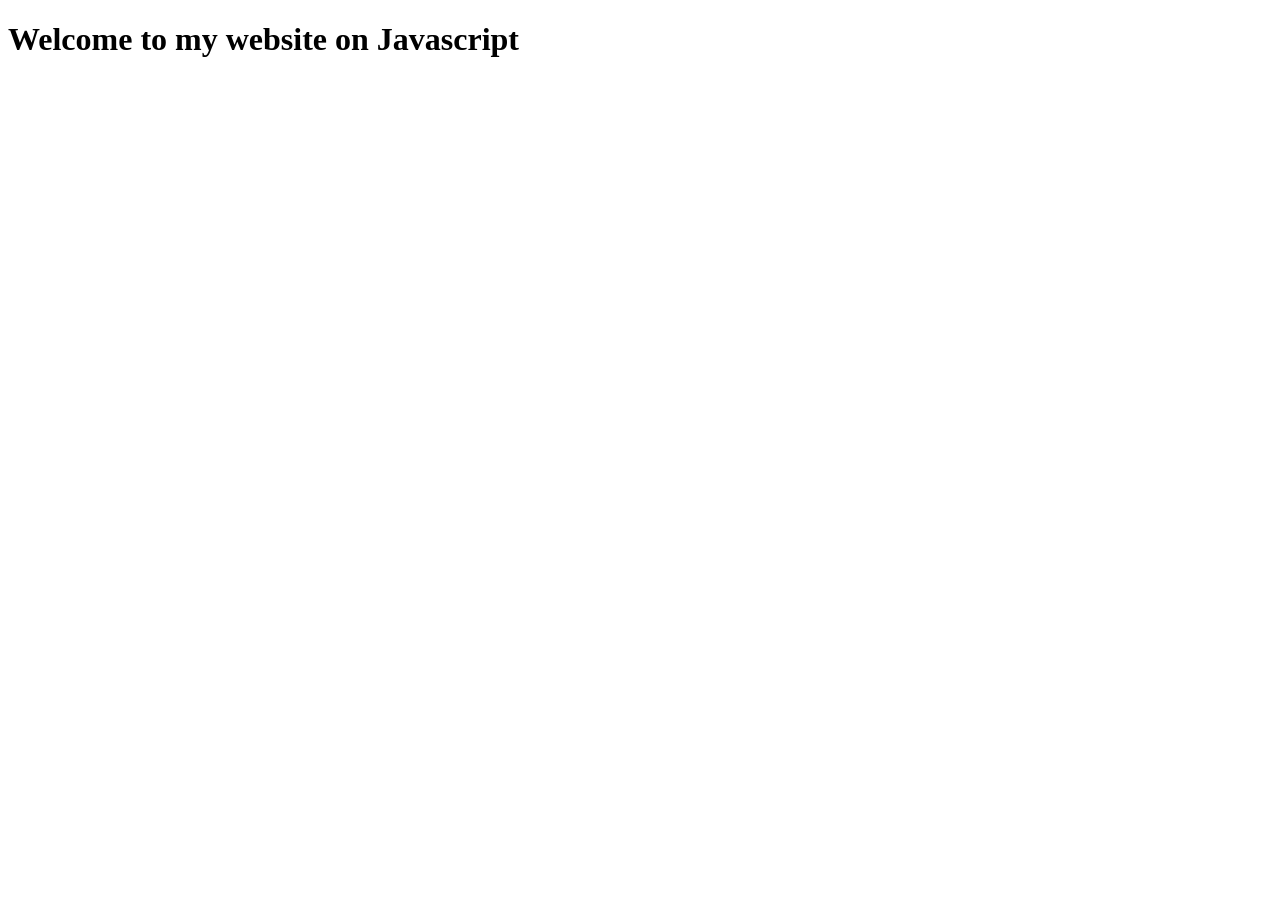
==== index.html @ a3311cf7 "First exercises in javascript" ====
<!DOCTYPE html>
<html>
    <head>
        <title>Java Script Learning</title>
    </head>
    <body>
        <h1>Welcome to my website on Javascript</h1>

        <script>
            console.log("hello javascript");

           
        </script>
    </body>
</html>
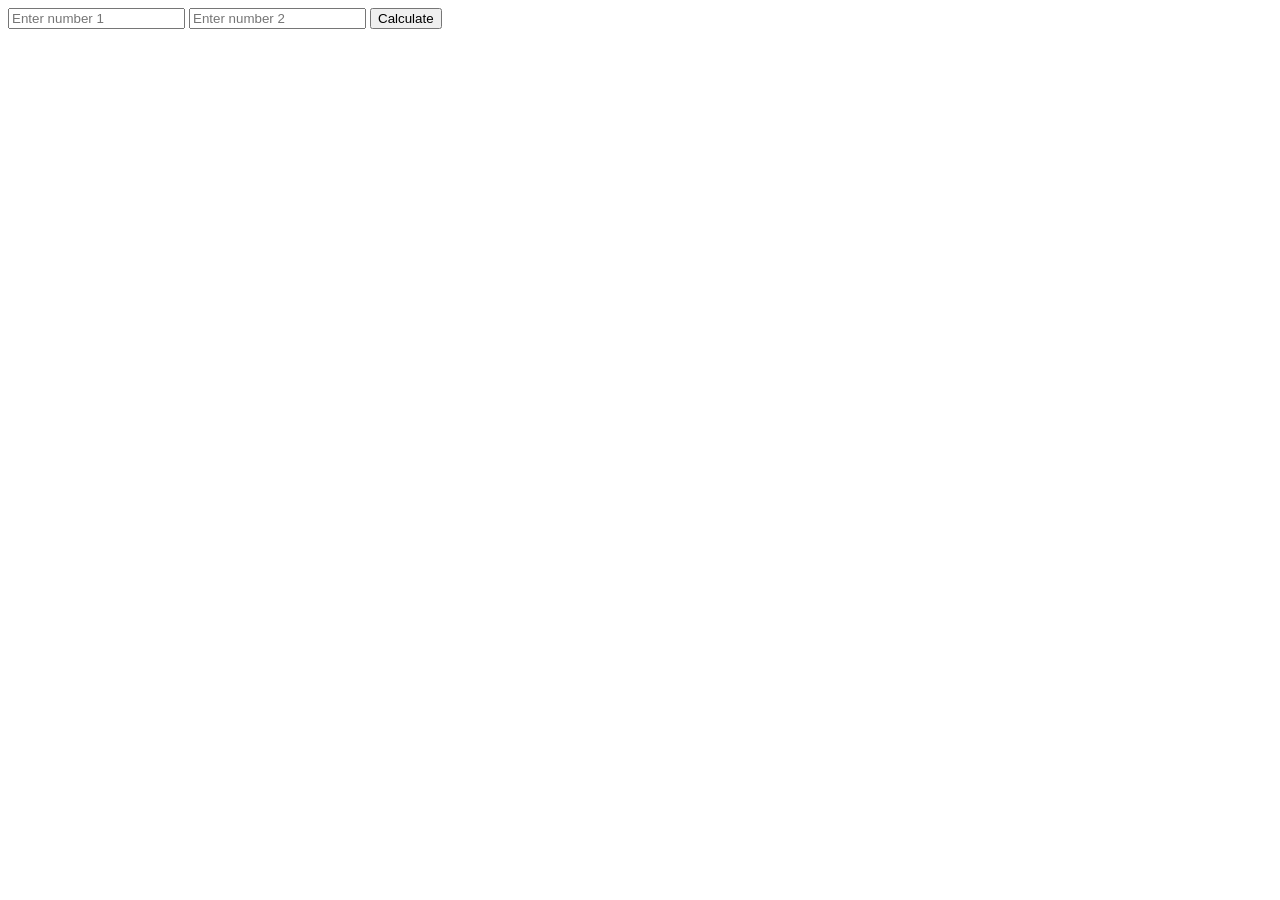
==== commit 2d4a9933: "make index" ====
--- a/index.html
+++ b/index.html
@@ -1,15 +1,25 @@
+
 <!DOCTYPE html>
 <html>
-    <head>
-        <title>Java Script Learning</title>
-    </head>
-    <body>
-        <h1>Welcome to my website on Javascript</h1>
+<head>
+    <title>Calculator</title>
+    <link rel="stylesheet" href="style.css">
+</head>
+<body>
 
-        <script>
-            console.log("hello javascript");
+    <div class="calculator">
 
-           
-        </script>
-    </body>
-</html>+        <input type="number" id="num1" placeholder="Enter number 1">
+
+        <input type="number" id="num2" placeholder="Enter number 2">
+
+        <button onclick="Calculation()">Calculate</button>
+
+        <div id="result"></div>
+
+    </div>
+
+    <script src="Calculations.js"></script>
+
+</body>
+</html>
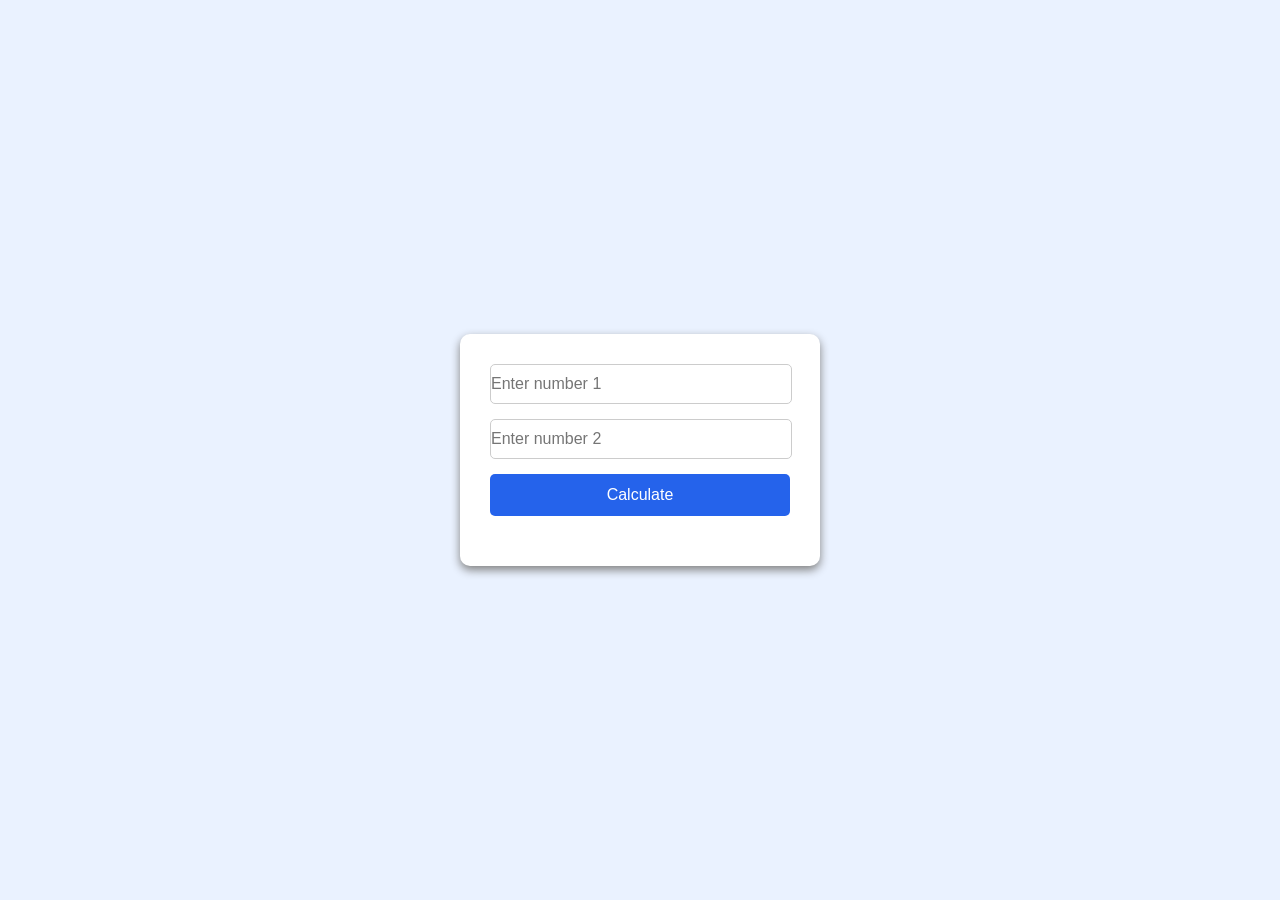
==== commit 0f6a9d43: "make design in java script" ====
--- a/index.html
+++ b/index.html
@@ -3,15 +3,15 @@
 <html>
 <head>
     <title>Calculator</title>
+    <link href="https://fonts.googleapis.com/css2?family=Poppins:wght@400;500;600;700&display=swap" rel="stylesheet">
     <link rel="stylesheet" href="style.css">
 </head>
 <body>
-
     <div class="calculator">
 
-        <input type="number" id="num1" placeholder="Enter number 1">
+        <input type="number" id="num1" placeholder="Enter number 1"><br>
 
-        <input type="number" id="num2" placeholder="Enter number 2">
+        <input type="number" id="num2" placeholder="Enter number 2"><br>
 
         <button onclick="Calculation()">Calculate</button>
 
@@ -19,7 +19,7 @@
 
     </div>
 
-    <script src="Calculations.js"></script>
+   <script src="Calculations.js"></script>
 
 </body>
 </html>
--- a/style.css
+++ b/style.css
@@ -0,0 +1,48 @@
+
+body {
+    font-family: Arial, sans-serif;
+    background-color: #eaf2ff;
+    display: flex;
+    justify-content: center;
+    align-items: center;
+    min-height: 100vh;
+    margin: 0;
+}
+
+.calculator {
+    background-color: white;
+    padding: 30px;
+    border-radius: 10px;
+    width: 300px;
+    box-shadow: 0 4px 10px gray;
+}
+
+input {
+    width: 100%;
+    padding: 10px 0;
+    margin-bottom: 15px;
+    border: 1px solid #ccc;
+    border-radius: 5px;
+    font-size: 16px;
+}
+
+button {
+    width: 100%;
+    padding: 12px;
+    background-color: #2563eb;
+    color: white;
+    border: none;
+    border-radius: 5px;
+    cursor: pointer;
+    font-size: 16px;
+}
+
+button:hover {
+    background-color: #1d4ed8;
+}
+
+#result {
+    margin-top: 20px;
+    line-height: 2;
+    color: #333;
+}
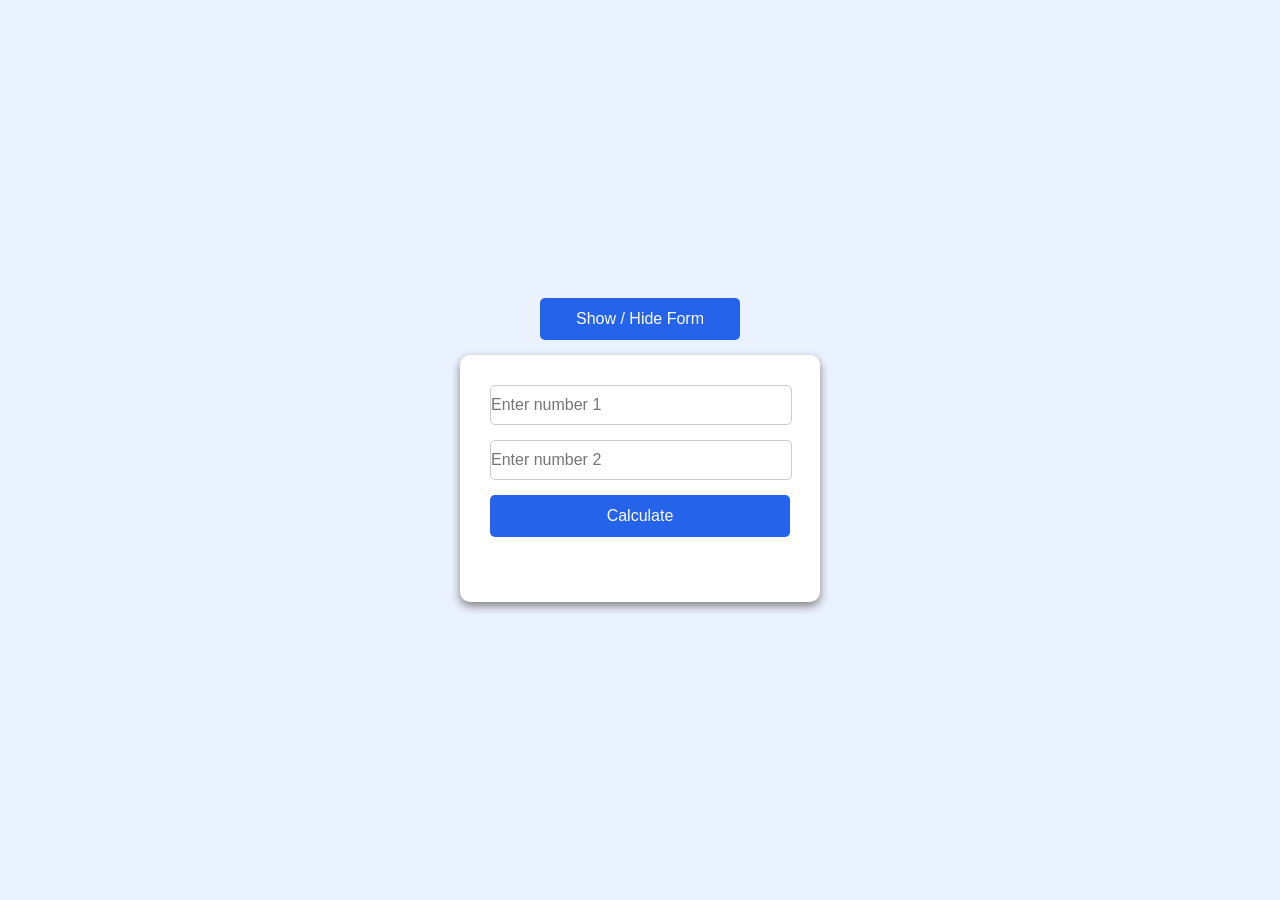
==== commit 648b8151: "change samething don't work" ====
--- a/index.html
+++ b/index.html
@@ -7,7 +7,8 @@
     <link rel="stylesheet" href="style.css">
 </head>
 <body>
-    <div class="calculator">
+    <button id="toggleBtn" onclick="toggleForm()">Show / Hide Form</button>
+    <div class="calculator" id="calculationForm">
 
         <input type="number" id="num1" placeholder="Enter number 1"><br>
 
--- a/style.css
+++ b/style.css
@@ -1,8 +1,9 @@
 
 body {
-    font-family: Arial, sans-serif;
+    font-family: 'Poppins', sans-serif;
     background-color: #eaf2ff;
     display: flex;
+    flex-direction: column;
     justify-content: center;
     align-items: center;
     min-height: 100vh;
@@ -35,10 +36,15 @@
     border-radius: 5px;
     cursor: pointer;
     font-size: 16px;
+    margin-bottom: 15px;
 }
 
 button:hover {
     background-color: #1d4ed8;
+}
+
+#toggleBtn {
+    width: 200px;
 }
 
 #result {
@@ -46,3 +52,7 @@
     line-height: 2;
     color: #333;
 }
+
+.hidden {
+    display: none;
+}
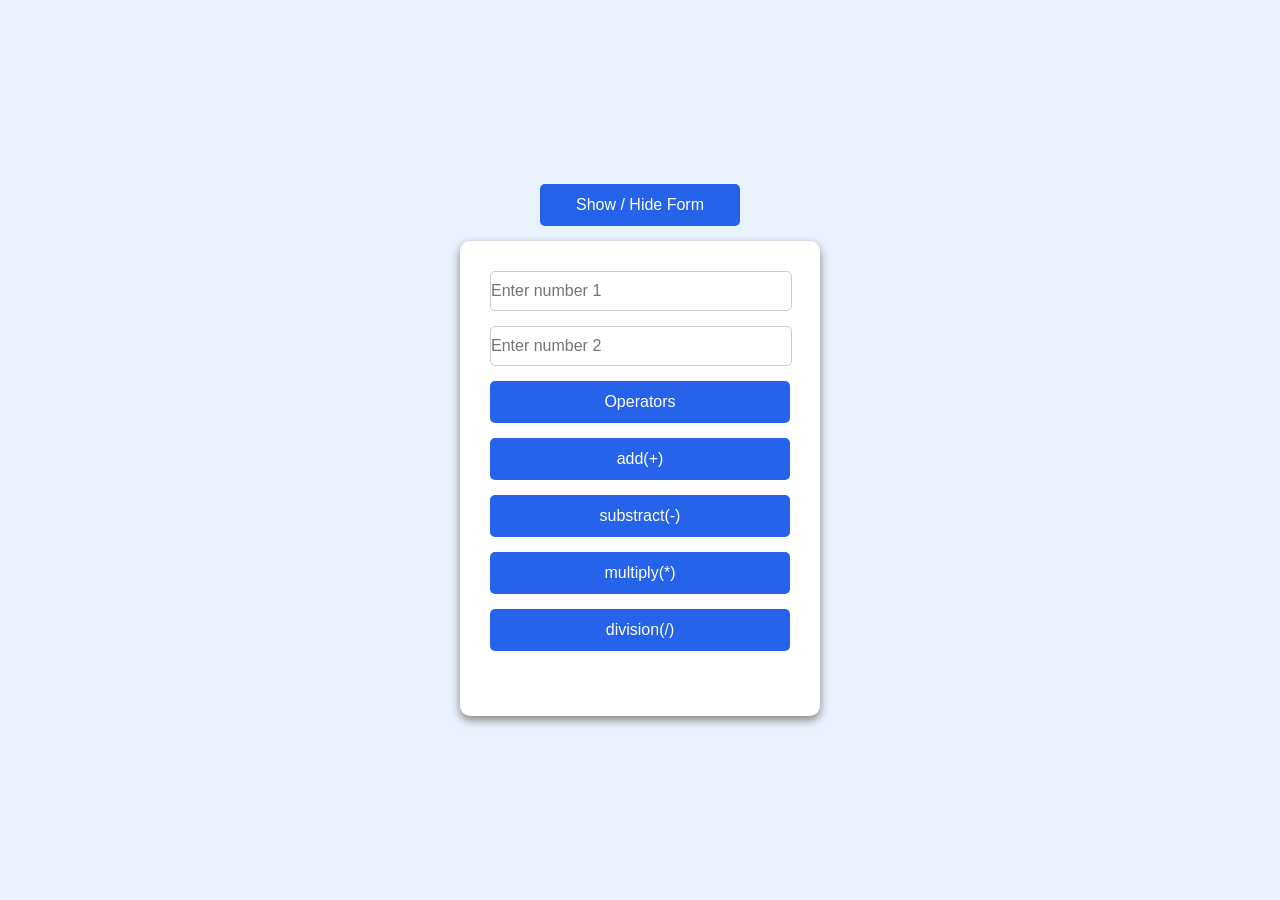
==== commit d50afac5: "do button in operatror" ====
--- a/index.html
+++ b/index.html
@@ -8,14 +8,20 @@
 </head>
 <body>
     <button id="toggleBtn" onclick="toggleForm()">Show / Hide Form</button>
-    <div class="calculator" id="calculationForm">
+    <div class="calculator-form" id="calculationForm">
 
         <input type="number" id="num1" placeholder="Enter number 1"><br>
 
         <input type="number" id="num2" placeholder="Enter number 2"><br>
 
-        <button onclick="Calculation()">Calculate</button>
 
+        <button onclick="toggleOperators()">Operators</button>
+        <div id="operatorButtons" class="operatpr-buttons">
+        <button id="addBtn" onclick="calculate('+')" disable>add(+)</button>
+        <button id="subtractBtn" onclick="calculate('-')" disable>substract(-)</button>
+        <button id="multiplyBtn" onclick="calculate('*')" disable>multiply(*)</button>
+        <button id="divisionBtn" onclick="calculate('/')" disable>division(/)</button>
+        </div>
         <div id="result"></div>
 
     </div>
--- a/style.css
+++ b/style.css
@@ -10,7 +10,7 @@
     margin: 0;
 }
 
-.calculator {
+.calculator-form {
     background-color: white;
     padding: 30px;
     border-radius: 10px;
@@ -56,3 +56,18 @@
 .hidden {
     display: none;
 }
+
+.hidden {
+    display: none;
+}
+
+.operators {
+    margin-top: 15px;
+}
+
+button:disabled {
+    background-color: gray;
+    cursor: not-allowed;
+    opacity: 0.5;
+}
+
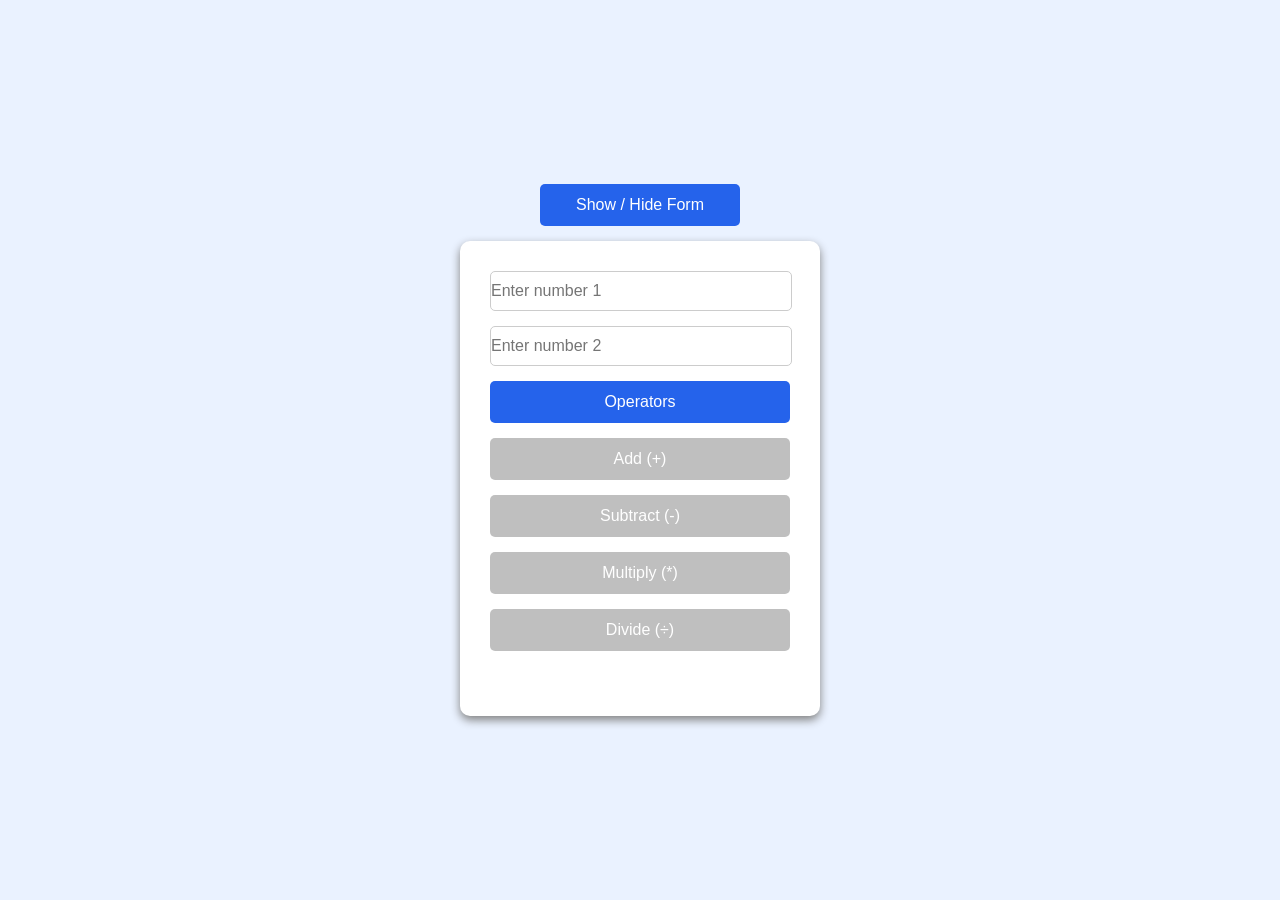
==== commit ae81db90: "change same code on buttn operator" ====
--- a/index.html
+++ b/index.html
@@ -10,23 +10,21 @@
     <button id="toggleBtn" onclick="toggleForm()">Show / Hide Form</button>
     <div class="calculator-form" id="calculationForm">
 
-        <input type="number" id="num1" placeholder="Enter number 1"><br>
+        <input type="number" id="num1" placeholder="Enter number 1">
 
-        <input type="number" id="num2" placeholder="Enter number 2"><br>
-
-
+        <input type="number" id="num2" placeholder="Enter number 2">
         <button onclick="toggleOperators()">Operators</button>
-        <div id="operatorButtons" class="operatpr-buttons">
-        <button id="addBtn" onclick="calculate('+')" disable>add(+)</button>
-        <button id="subtractBtn" onclick="calculate('-')" disable>substract(-)</button>
-        <button id="multiplyBtn" onclick="calculate('*')" disable>multiply(*)</button>
-        <button id="divisionBtn" onclick="calculate('/')" disable>division(/)</button>
+        <div id="operatorButtons" class="operator-buttons">
+            <button onclick="calculate('+')" disabled>Add (+)</button>
+            <button onclick="calculate('-')" disabled>Subtract (-)</button>
+            <button onclick="calculate('*')" disabled>Multiply (*)</button>
+            <button onclick="calculate('/')" disabled>Divide (÷)</button>
         </div>
         <div id="result"></div>
 
     </div>
 
-   <script src="Calculations.js"></script>
+    <script src="Calculations.js"></script>
 
 </body>
 </html>
